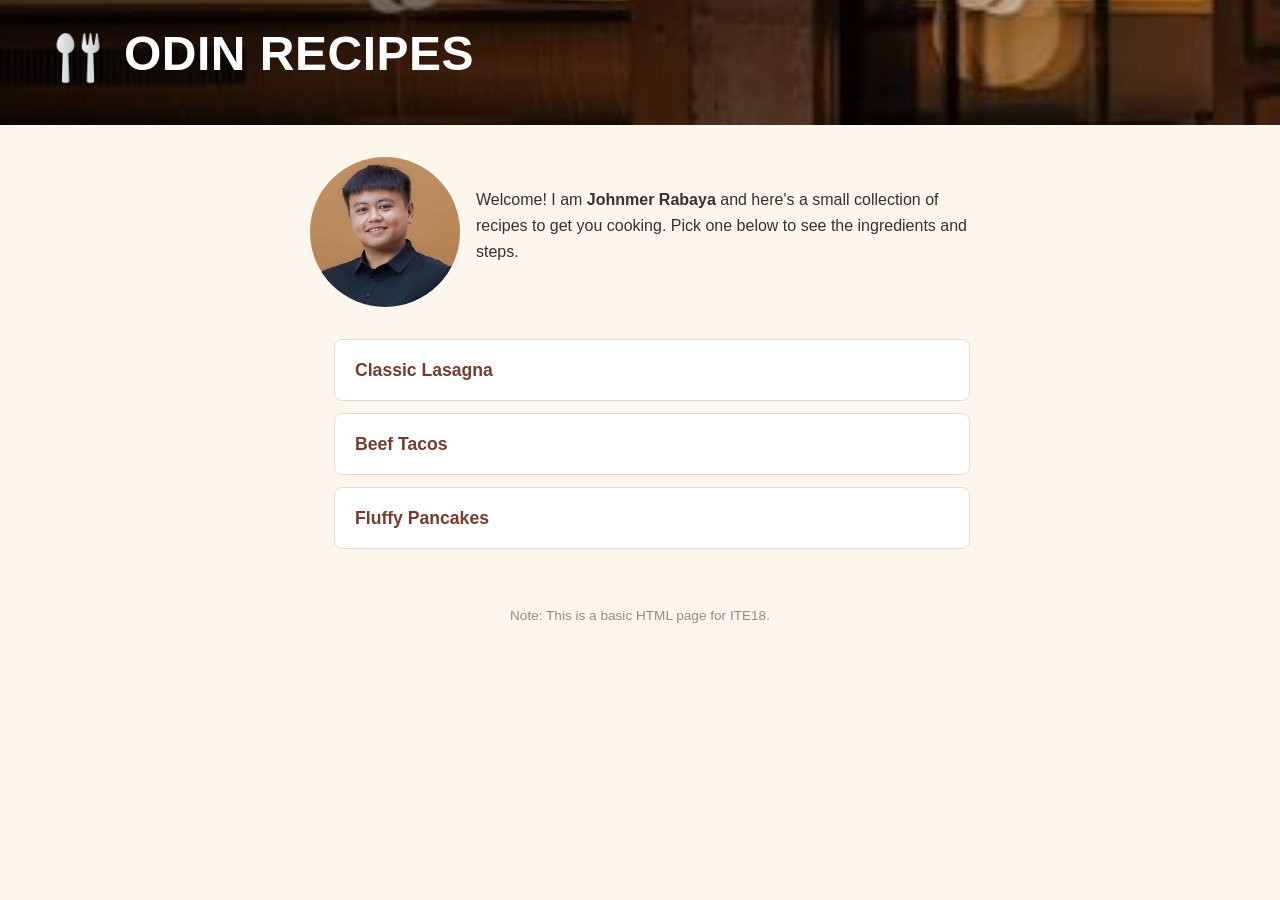
==== index.html @ a6e452cb "Adding HTML & CSS files first addition to the HTML & CSS files." ====
<!DOCTYPE html>
<html lang="en">
<head>
  <meta charset="UTF-8" />
  <meta name="viewport" content="width=device-width, initial-scale=1.0" />
  <title>Odin Recipes</title>
  <link rel="stylesheet" href="styles.css" />
</head>
<body>
  <header>
    <nav class="nav">
      <img class="logo" src="images/logo.png" alt="Odin Recipes Logo" />
      <h1>ODIN RECIPES</h1>
    </nav>
  </header>

  <main>

    <nav>
      <div class="hero-block">
        <img src="images/me.jpg" alt="Johnmer Rabaya" />
        <div class="hero-text">
          <p>Welcome! I am <strong>Johnmer Rabaya</strong> and here's a small collection of recipes to get you cooking. Pick one below to see the ingredients and steps.</p>
        </div>
      </div>
    </nav>


    <ul class="recipe-list">
      <li><a href="recipes/lasagna.html">Classic Lasagna</a></li>
      <li><a href="recipes/tacos.html">Beef Tacos</a></li>
      <li><a href="recipes/pancakes.html">Fluffy Pancakes</a></li>
    </ul>
  </main>

  <footer>
    <p>Note: This is a basic HTML page for ITE18.</p>
  </footer>
</body>
</html>
---- styles.css ----
/* ===== Odin Recipes — shared stylesheet ===== */

* {
  box-sizing: border-box;
  margin: 0;
  padding: 0;
}

body {
  font-family: "Segoe UI", Helvetica, Arial, sans-serif;
  background-color: #fdf6ec;
  color: #3b2f2f;
  line-height: 1.6;
}

header { /* ---- Header Image ---- */
  background-image: linear-gradient( to right, rgba(0, 0, 0, 0.75), rgba(0, 0, 0, 0.1)), url("images/background_image.jpg");
  background-size: cover;
  background-position: center;
  background-repeat: no-repeat;
  background-attachment: fixed;
  padding: 1rem 1rem;
  text-align: center;
}

header h1 {
  font-size: 3rem;  
  letter-spacing: 0.5px;
  color: #fff;
  text-align: center;
}

header .logo {
  width: 60px;
  height: 60px;
  margin-right: 1rem;
  display: block;
  align-items: center;
  justify-content: center;
  padding-bottom: 0.5rem;
}

header nav {
  display: flex;
  align-items: center;
  justify-content: left;
  padding-left: 2rem;
}

main {
  max-width: 700px;
  margin: 2rem auto;
  padding: 0 1.25rem;
}

.hero-block {
  display: flex;
  align-items: center;
  justify-content: space-between;
  margin-bottom: 2rem;
  gap: 1rem;
}

.hero-block img {
  width: 150px;
  height: 150px;
  border-radius: 50%;
}

/* ---- index page recipe list ---- */
.recipe-list {
  list-style: none;
  margin-top: 1rem;
}

.recipe-list li {
  background-color: #fff;
  border: 1px solid #e8dcc8;
  border-radius: 8px;
  margin-bottom: 0.75rem;
  transition: transform 0.15s ease, box-shadow 0.15s ease;
}

.recipe-list li:hover {
  transform: translateY(-2px);
  box-shadow: 0 4px 10px rgba(0, 0, 0, 0.08);
}

.recipe-list a {
  display: block;
  padding: 1rem 1.25rem;
  text-decoration: none;
  color: #7a3b2e;
  font-weight: 600;
  font-size: 1.1rem;
}

/* ---- recipe page ---- */
.recipe-image {
  width: 100%;
  max-height: 380px;
  object-fit: cover;
  border-radius: 8px;
  margin-bottom: 1.5rem;
}

h1 {
  font-size: 2rem;
  margin-bottom: 1rem;
}

h2 {
  font-size: 1.4rem;
  color: #7a3b2e;
  margin-top: 1.75rem;
  margin-bottom: 0.5rem;
  border-bottom: 2px solid #e8dcc8;
  padding-bottom: 0.25rem;
}

p {
  margin-bottom: 0.75rem;
}

ul,
ol {
  padding-left: 1.5rem;
  margin-bottom: 1rem;
}

ul li,
ol li {
  margin-bottom: 0.4rem;
}

.home-link {
  display: inline-block;
  margin-top: 2rem;
  margin-bottom: 1rem;
  color: #7a3b2e;
  font-weight: 600;
  text-decoration: none;
}

.home-link:hover {
  text-decoration: underline;
}

footer {
  text-align: center;
  padding: 1.5rem;
  color: #9c8a7c;
  font-size: 0.85rem;
}
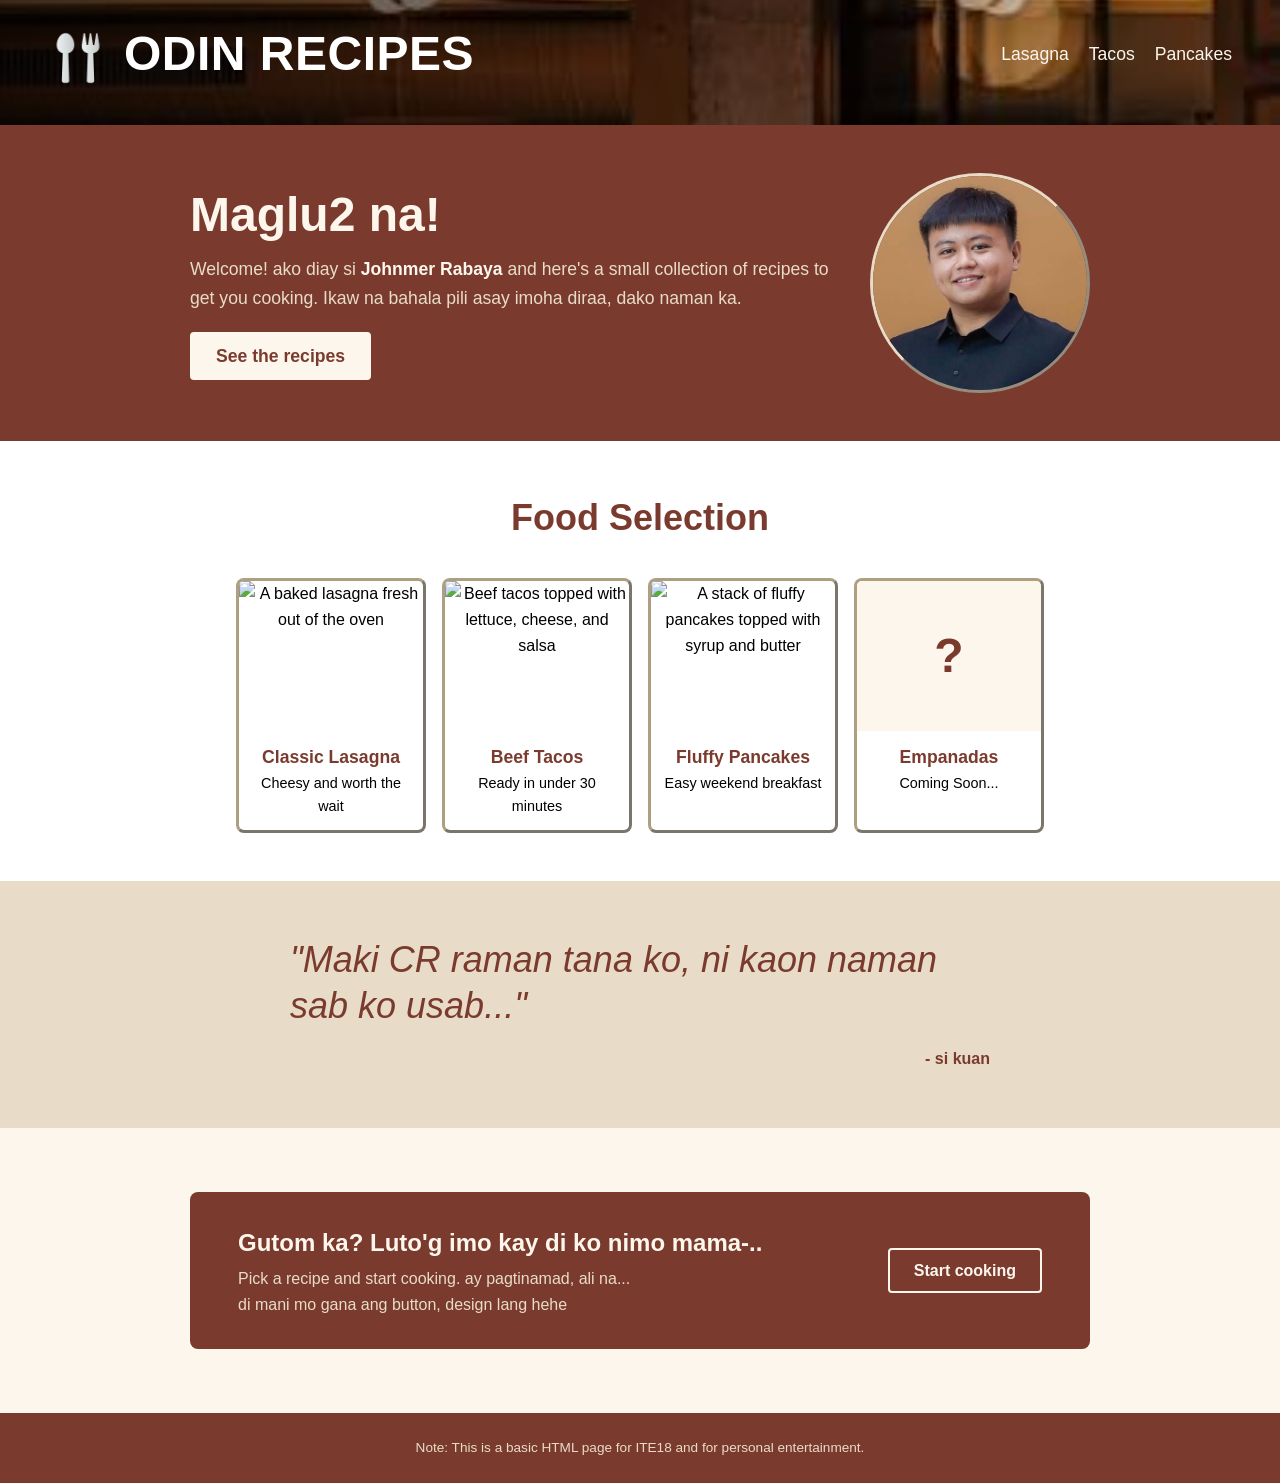
==== commit f55a80ba: "Updating all major files & adding flexbox updating the current design of the css to apply the task g" ====
--- a/index.html
+++ b/index.html
@@ -11,30 +11,85 @@
     <nav class="nav">
       <img class="logo" src="images/logo.png" alt="Odin Recipes Logo" />
       <h1>ODIN RECIPES</h1>
+      <ul class="header-links">
+        <li><a href="recipes/lasagna.html">Lasagna</a></li>
+        <li><a href="recipes/tacos.html">Tacos</a></li>
+        <li><a href="recipes/pancakes.html">Pancakes</a></li>
+      </ul>
     </nav>
   </header>
 
-  <main>
+  <main class="landing">
 
-    <nav>
+    <!-- hero -->
+    <section class="hero">
       <div class="hero-block">
+        <div class="hero-text">
+          <h2>Maglu2 na!</h2>
+          <p>Welcome! ako diay si <strong>Johnmer Rabaya</strong> and here's a small collection of recipes to get you cooking. Ikaw na bahala pili asay imoha diraa, dako naman ka.</p>
+          <a class="button" href="#recipes">See the recipes</a>
+        </div>
         <img src="images/me.jpg" alt="Johnmer Rabaya" />
-        <div class="hero-text">
-          <p>Welcome! I am <strong>Johnmer Rabaya</strong> and here's a small collection of recipes to get you cooking. Pick one below to see the ingredients and steps.</p>
+      </div>
+    </section>
+
+    <!-- info (the 4 boxes) -->
+    <section class="info" id="recipes">
+      <h2>Food Selection</h2>
+      <ul class="recipe-list">
+        <li>
+          <a href="recipes/lasagna.html">
+            <img src="https://images.unsplash.com/photo-1619895092538-128341789043?w=400&q=80" alt="A baked lasagna fresh out of the oven" />
+            <h3>Classic Lasagna</h3>
+            <p>Cheesy and worth the wait</p>
+          </a>
+        </li>
+        <li>
+          <a href="recipes/tacos.html">
+            <img src="https://images.unsplash.com/photo-1551504734-5ee1c4a1479b?w=400&q=80" alt="Beef tacos topped with lettuce, cheese, and salsa" />
+            <h3>Beef Tacos</h3>
+            <p>Ready in under 30 minutes</p>
+          </a>
+        </li>
+        <li>
+          <a href="recipes/pancakes.html">
+            <img src="https://images.unsplash.com/photo-1567620905732-2d1ec7ab7445?w=400&q=80" alt="A stack of fluffy pancakes topped with syrup and butter" />
+            <h3>Fluffy Pancakes</h3>
+            <p>Easy weekend breakfast</p>
+          </a>
+        </li>
+        <li class="coming-soon">
+          <div class="soon-box">?</div>
+          <h3>Empanadas</h3>
+          <p>Coming Soon...</p>
+        </li>
+      </ul>
+    </section>
+
+    <!-- quote -->
+    <section class="quote">
+      <blockquote>
+        <p>"Maki CR raman tana ko, ni kaon naman sab ko usab..."</p>
+        <cite>- si kuan</cite>
+      </blockquote>
+    </section>
+
+    <!-- call to action -->
+    <section class="cta">
+      <div class="cta-box">
+        <div class="cta-text">
+          <h2>Gutom ka? Luto'g imo kay di ko nimo mama-..</h2>
+          <p>Pick a recipe and start cooking. ay pagtinamad, ali na... </p>
+          <p>di mani mo gana ang button, design lang hehe</p>
         </div>
+        <a class="button button-outline" href="#recipes">Start cooking</a>
       </div>
-    </nav>
+    </section>
 
-
-    <ul class="recipe-list">
-      <li><a href="recipes/lasagna.html">Classic Lasagna</a></li>
-      <li><a href="recipes/tacos.html">Beef Tacos</a></li>
-      <li><a href="recipes/pancakes.html">Fluffy Pancakes</a></li>
-    </ul>
   </main>
 
-  <footer>
-    <p>Note: This is a basic HTML page for ITE18.</p>
+  <footer class="landing-footer">
+    <p>Note: This is a basic HTML page for ITE18 and for personal entertainment.</p>
   </footer>
 </body>
 </html>
--- a/styles.css
+++ b/styles.css
@@ -9,7 +9,6 @@
 body {
   font-family: "Segoe UI", Helvetica, Arial, sans-serif;
   background-color: #fdf6ec;
-  color: #3b2f2f;
   line-height: 1.6;
 }
 
@@ -35,8 +34,6 @@
   height: 60px;
   margin-right: 1rem;
   display: block;
-  align-items: center;
-  justify-content: center;
   padding-bottom: 0.5rem;
 }
 
@@ -45,40 +42,150 @@
   align-items: center;
   justify-content: left;
   padding-left: 2rem;
+}
+
+/* ---- header links (index page only) ---- */
+.header-links {
+  list-style: none;
+  display: flex;
+  gap: 1.25rem;
+  margin-left: auto; /*pushes the links to the right*/
+  margin-right: 2rem;
+  margin-bottom: 1rem; /*same bottom margin as the h1, so they line up with the title*/
+  padding-left: 0;
+}
+
+.header-links a {
+  color: #fdf6ec;
+  font-size: 1.1rem;
+  text-decoration: none;
+}
+
+.header-links a:hover {
+  text-decoration: underline;
 }
 
 main {
   max-width: 700px;
   margin: 2rem auto;
   padding: 0 1.25rem;
+  /*border: 1px solid red;*/
+}
+
+/* ---- landing page (index) ---- */
+/* main is 700px wide for the recipe pages, so the index needs its own full width main */
+main.landing {
+  max-width: none;
+  margin: 0;
+  padding: 0;
+}
+
+/* ---- hero section ---- */
+.hero {
+  background-color: #7a3b2e;
+  padding: 3rem 1.25rem;
 }
 
 .hero-block {
+  max-width: 900px;
+  margin: 0 auto;
   display: flex;
   align-items: center;
   justify-content: space-between;
+  gap: 2rem;
+ /*border: 1px solid red*/
+}
+
+.hero-block img {
+  width: 220px;
+  height: 220px;
+  border-radius: 50%;
+  border: 3px outset #e8dcc8;
+}
+
+.hero-block .hero-text {
+  flex: 1;
+  color: #e8dcc8;
+  font-size: 1.1rem;
+  /*border: 1px solid red*/
+}
+
+.hero-text h2 {
+  font-size: 3rem;
+  line-height: 1.2;
+  color: #fdf6ec;
+  margin-top: 0;
+  margin-bottom: 0.75rem;
+  border-bottom: none;
+  padding-bottom: 0;
+}
+
+.hero-text p {
+  margin-bottom: 1.25rem;
+}
+
+.hero-text strong {
+  color: #fdf6ec;
+}
+
+/* ---- buttons ---- */
+.button {
+  display: inline-block;
+  padding: 0.5rem 1.5rem;
+  background-color: #fdf6ec;
+  color: #7a3b2e;
+  font-weight: 600;
+  text-decoration: none;
+  border: 2px solid #fdf6ec;
+  border-radius: 4px;
+  transition: transform 0.15s ease, box-shadow 0.15s ease;
+}
+
+.button:hover {
+  transform: translateY(-2px);
+  box-shadow: 0 4px 10px rgba(0, 0, 0, 0.08);
+}
+
+.button-outline { /*same button, just see through*/
+  background-color: transparent;
+  color: #fdf6ec;
+}
+
+/* ---- info section (recipe cards) ---- */
+.info {
+  background-color: #fff;
+  padding: 3rem 1.25rem;
+}
+
+.info h2 {
+  text-align: center;
+  font-size: 2.25rem;
+  margin-top: 0;
   margin-bottom: 2rem;
-  gap: 1rem;
-}
-
-.hero-block img {
-  width: 150px;
-  height: 150px;
-  border-radius: 50%;
+  border-bottom: none;
+  padding-bottom: 0;
 }
 
 /* ---- index page recipe list ---- */
 .recipe-list {
   list-style: none;
-  margin-top: 1rem;
+  display: flex;
+  justify-content: center;
+  flex-direction: row;
+  gap: 1rem;
+  flex-wrap: wrap;
+  padding-left: 0; /*ul has 1.5rem padding by default, this was pushing the cards off center*/
+  margin-bottom: 0;
+  /*border: 1px solid red*/
 }
 
 .recipe-list li {
+  width: 190px;
   background-color: #fff;
-  border: 1px solid #e8dcc8;
   border-radius: 8px;
-  margin-bottom: 0.75rem;
+  overflow: hidden; /*so the image follows the rounded corners*/
   transition: transform 0.15s ease, box-shadow 0.15s ease;
+  border: 3px outset #7b62329c;
 }
 
 .recipe-list li:hover {
@@ -88,11 +195,108 @@
 
 .recipe-list a {
   display: block;
-  padding: 1rem 1.25rem;
   text-decoration: none;
-  color: #7a3b2e;
+  color: inherit;
+  text-align: center;
+}
+
+.recipe-list img {
+  display: block;
+  width: 100%;
+  height: 150px;
+  object-fit: cover;
+}
+
+.recipe-list h3 {
+  font-size: 1.1rem;
+  color: #7a3b2e;
+  padding: 0.75rem 0.75rem 0;
+}
+
+.recipe-list p {
+  font-size: 0.9rem;
+  padding: 0 0.75rem 0.75rem;
+  margin-bottom: 0;
+}
+
+/* the 4th box isn't a link, so no hover */
+.recipe-list .coming-soon {
+  text-align: center;
+}
+
+.recipe-list .coming-soon:hover {
+  transform: none;
+  box-shadow: none;
+}
+
+.soon-box {
+  height: 150px;
+  display: flex;
+  align-items: center;
+  justify-content: center;
+  background-color: #fdf6ec;
+  color: #7a3b2e;
+  font-size: 3rem;
   font-weight: 600;
-  font-size: 1.1rem;
+}
+
+/* ---- quote section ---- */
+.quote {
+  background-color: #e8dcc8;
+  padding: 3.5rem 1.25rem;
+}
+
+.quote blockquote {
+  max-width: 700px;
+  margin: 0 auto;
+  color: #7a3b2e;
+}
+
+.quote p {
+  font-size: 2.25rem;
+  font-weight: 300;
+  font-style: italic;
+  line-height: 1.3;
+  margin-bottom: 1rem;
+}
+
+.quote cite {
+  display: block;
+  text-align: right;
+  font-style: normal;
+  font-weight: 700;
+}
+
+/* ---- call to action ---- */
+.cta {
+  padding: 4rem 1.25rem;
+}
+
+.cta-box {
+  max-width: 900px;
+  margin: 0 auto;
+  padding: 2rem 3rem;
+  background-color: #7a3b2e;
+  color: #e8dcc8;
+  border-radius: 8px;
+  display: flex;
+  align-items: center;
+  justify-content: space-between;
+  gap: 1.5rem;
+  /*border: 1px solid red*/
+}
+
+.cta-box h2 {
+  font-size: 1.5rem;
+  color: #fdf6ec;
+  margin-top: 0;
+  margin-bottom: 0.25rem;
+  border-bottom: none;
+  padding-bottom: 0;
+}
+
+.cta-box p {
+  margin-bottom: 0;
 }
 
 /* ---- recipe page ---- */
@@ -128,22 +332,26 @@
   margin-bottom: 1rem;
 }
 
-ul li,
-ol li {
-  margin-bottom: 0.4rem;
-}
-
 .home-link {
   display: inline-block;
   margin-top: 2rem;
   margin-bottom: 1rem;
-  color: #7a3b2e;
   font-weight: 600;
+  background-color: #fdf6ec;
+  border: 2px outset #7b62329c;
+  border-radius: 4px;
+  padding: 0.5rem 1rem;
+}
+
+.home-link a{
+  color: #7a3b2e;
   text-decoration: none;
-}
-
+  transition: transform 0.5s ease, box-shadow 0.5s ease;
+}
 .home-link:hover {
-  text-decoration: underline;
+  color: #fdf6ec;
+  transform: translateY(-2px);
+  box-shadow: 0 4px 10px rgba(0, 0, 0, 0.08);
 }
 
 footer {
@@ -152,3 +360,12 @@
   color: #9c8a7c;
   font-size: 0.85rem;
 }
+
+.landing-footer { /*only the index page has this class*/
+  background-color: #7a3b2e;
+  color: #e8dcc8;
+}
+
+.landing-footer p {
+  margin-bottom: 0;
+}
